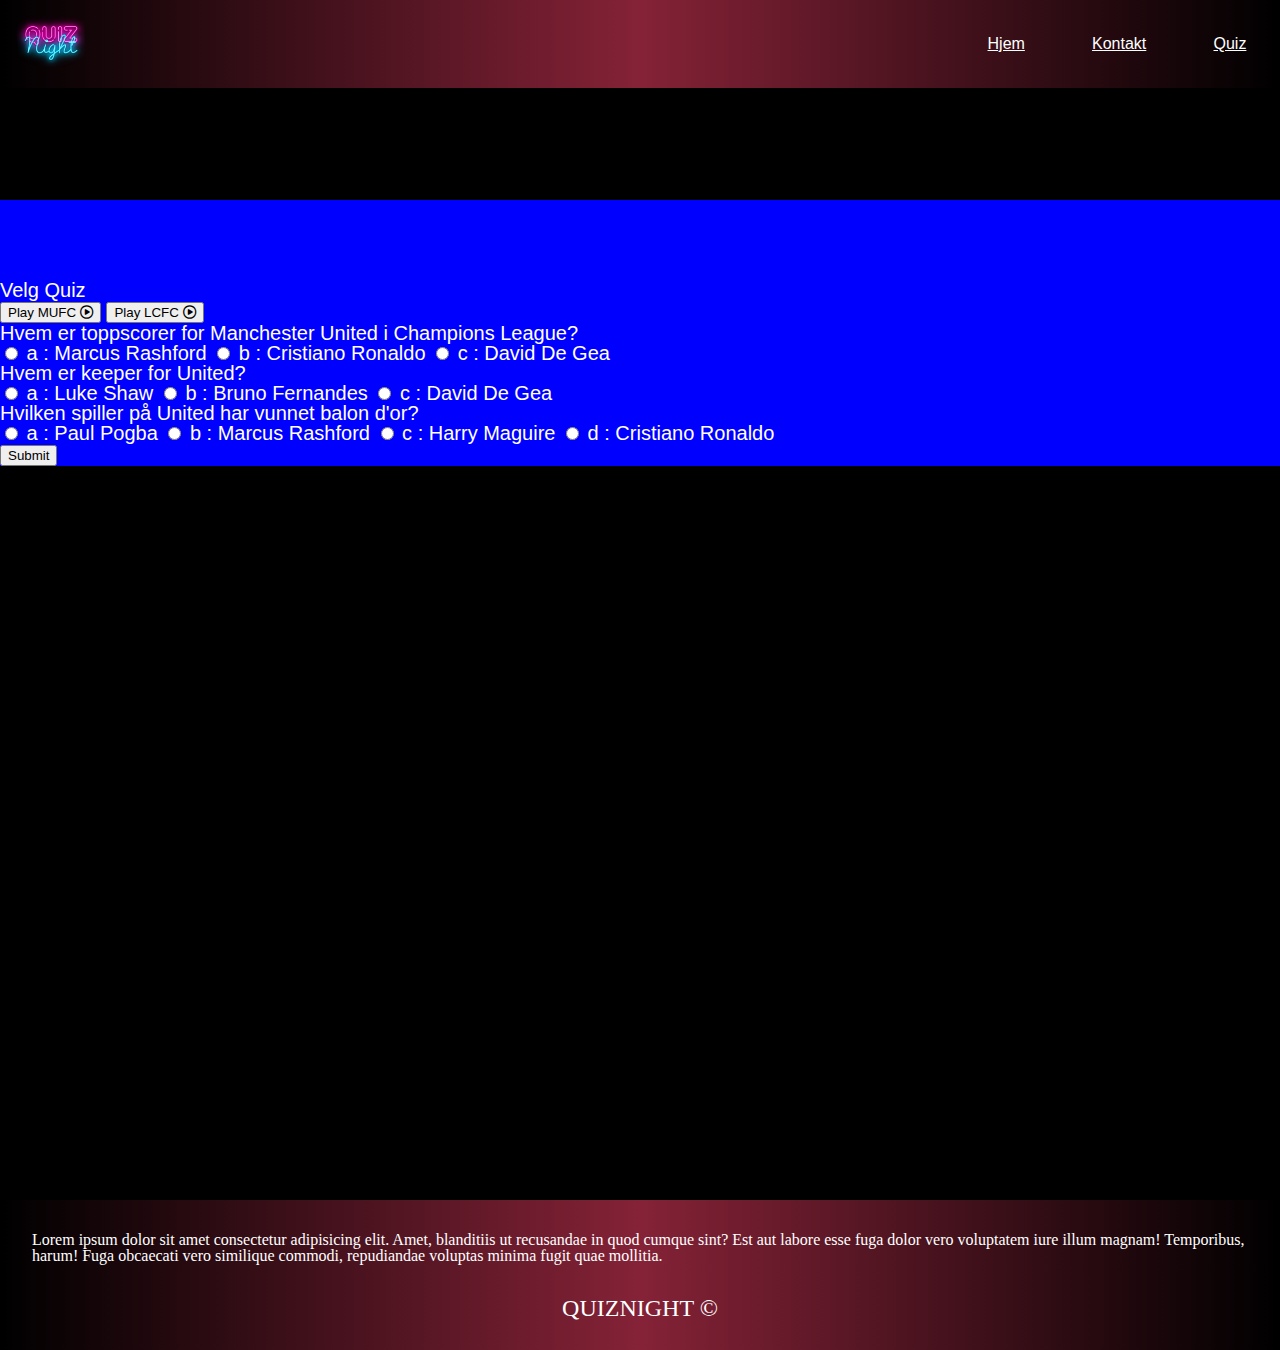
==== html/Page2.html @ 1d9a2d94 "Fiksa ny quiz som trenger styling" ====
<!DOCTYPE html>
<html lang="en">
<head>
    <meta charset="UTF-8">
    <meta http-equiv="X-UA-Compatible" content="IE=edge">
    <meta name="viewport" content="width=device-width, initial-scale=1.0">
    <title>Quiz</title>
    <link rel="stylesheet" href="/css/main.css">
    <link rel="stylesheet" href="https://cdnjs.cloudflare.com/ajax/libs/font-awesome/6.0.0-beta2/css/all.min.css">
    
</head>
<body>
     <!--Header + navbar-->
     <header class="main-page-header">
        <a class="logo" href="/html/index.html">
            <img src="/Img/quizlogo.png" alt="" class="logoimg">
        </a>
        <i class="nav-meny fas fa-bars"></i>
        <nav class="navigation-container">
            <div class="main-navigation">
                <a class="main-navigation__link" href="/html/index.html">Hjem</a>
                <a class="main-navigation__link" href="#la">Kontakt</a>
                <a class="main-navigation__link" href="/html/Page2.html">Quiz</a>
            </div>
        </nav>
    </header>
    <!--Header slutt-->
    
    <main>

        <section class="page-container">
            <div class="quiz-container">
                
                <h1 class="quizHeader">Velg Quiz</h1>
                <button id="unitedBtn">Play MUFC <i class="far fa-play-circle"></i></button>
                <button id="liverpoolBtn">Play LCFC <i class="far fa-play-circle"></i></button> 

                <section class="quiz-container1">
                    <div class="quizUnited"></div>
                    <button class="submitUnited">Submit</button>
                    <div class="resultUnited"></div>
                </section>

                <section class="quiz-container2">
                    <div class="quizLiverpool"></div>
                    <button class="submitLiverpool">Submit</button>
                    <div class="resultLiverpool"></div>
                </section>

            </div>
        </section>



        <!-- 
        <section class="container">
            <article id="quiz" class="quizArticle">
                
            </article>
    
            <article id="unitedArticle">
                <h1 class="selectedQuiz">Quiz on Manchester United</h1>
                <div class="quiz-container">
                    <div id="quiz-united"></div>
                </div>
            
                <button id="previous">Last Question</button>
                <button id="next">Next Question</button>
                <button id="submit">Submit Quiz</button>
                <div id="resultsUnited"></div>
            </article>   
            
             <article id="liverpoolArticle">
                <h1 class="selectedQuiz">Quiz on Liverpool</h1>
                <div class="quiz-container-liverpool">
                    <div id="quiz-liverpool"></div>
                </div>
                
                <button id="previous">Last Question</button>
                <button id="next">Next Question</button>
                <button id="submit">Submit Quiz</button>
                <div id="resultsLiverpool"></div>
            </article>

        </section>
        -->

    </main>

    <footer class="main-footer">
        <p class="footer-text">Lorem ipsum dolor sit amet consectetur adipisicing elit. Amet, blanditiis ut recusandae in quod cumque sint? Est aut labore esse fuga dolor vero voluptatem iure illum magnam! Temporibus, harum! Fuga obcaecati vero similique commodi, repudiandae voluptas minima fugit quae mollitia.</p>
        <h3 class="footer-name">QuizNight ©</h3>
    </footer>




    <script src="../js/quizz.js"></script>
<!-- git suger -->

    <!-- <script src="/js/quiz.js"></script> -->
</body>
</html>
---- css/main.css ----
@charset "UTF-8";
/* http://meyerweb.com/eric/tools/css/reset/ 
   v2.0 | 20110126
   License: none (public domain)
*/
html, body, div, span, applet, object, iframe,
h1, h2, h3, h4, h5, h6, p, blockquote, pre,
a, abbr, acronym, address, big, cite, code,
del, dfn, em, img, ins, kbd, q, s, samp,
small, strike, strong, sub, sup, tt, var,
b, u, i, center,
dl, dt, dd, ol, ul, li,
fieldset, form, label, legend,
table, caption, tbody, tfoot, thead, tr, th, td,
article, aside, canvas, details, embed,
figure, figcaption, footer, header, hgroup,
menu, nav, output, ruby, section, summary,
time, mark, audio, video {
  margin: 0;
  padding: 0;
  border: 0;
  font-size: 100%;
  font: inherit;
  vertical-align: baseline;
}

/* HTML5 display-role reset for older browsers */
article, aside, details, figcaption, figure,
footer, header, hgroup, menu, nav, section {
  display: block;
}

body {
  line-height: 1;
}

nav ol, nav ul {
  list-style: none;
}

blockquote, q {
  quotes: none;
}

blockquote:before, blockquote:after,
q:before, q:after {
  content: "";
  content: none;
}

table {
  border-collapse: collapse;
  border-spacing: 0;
}

.main-page-header {
  background-image: linear-gradient(to left, black, #852237, black);
  display: flex;
  justify-content: space-between;
  align-items: center;
  min-height: 5.5rem;
  z-index: 1;
  position: fixed;
  top: 0;
  width: 100%;
  /*
      Tablet og oppover
  */
}
.main-page-header .logo {
  text-decoration: none;
  color: #ffffff;
  font-family: sans-serif;
  font-size: 1.3rem;
  padding: 1rem;
  position: relative;
}
.main-page-header .logo .logoimg {
  height: 50px;
}
.main-page-header .logo .logoimg:hover {
  transform: scale(1.05);
}
.main-page-header .nav-meny {
  color: #ffffff;
  padding: 1.6rem;
  opacity: 1;
  position: absolute;
  right: 0px;
  font-size: 2rem;
}
.main-page-header .nav-meny:hover {
  color: red;
  transition: 0.2s ease-in-out;
  transform: scale(1.1);
}
.main-page-header .navigation-container {
  display: none;
  margin-right: 0px;
}
.main-page-header .main-navigation {
  display: flex;
  flex-direction: row;
}
.main-page-header .main-navigation .main-navigation__link {
  padding: 2.1rem;
  color: #ffffff;
  font-family: sans-serif;
}
.main-page-header .main-navigation .main-navigation__link:hover {
  color: red;
  -webkit-text-decoration: underline 2px;
          text-decoration: underline 2px;
  transition: 0.2s ease-in-out;
  font-family: sans-serif;
  transform: scale(1.03);
}
@media screen and (min-width: 768px) {
  .main-page-header .nav-meny {
    display: none;
  }
  .main-page-header .navigation-container {
    display: block;
  }
}
@media screen and (max-width: 767px) {
  .main-page-header .logo {
    position: absolute;
  }
  .main-page-header .navigation-container {
    display: none;
    max-height: 5rem;
    text-align: center;
  }
  .main-page-header .navigation-container .main-navigation {
    position: relative;
    display: flex;
    flex-direction: column;
    margin-top: 5.1rem;
    background-image: linear-gradient(to left, #1c1b29, #1c1b29);
    width: 760px;
  }
  .main-page-header .navigation-container .main-navigation .main-navigation__link {
    display: flex;
    flex-direction: row;
    text-align: center;
    padding: 2rem;
    color: white;
    font-size: 1rem;
    font-weight: bold;
    text-decoration: none;
  }
  .main-page-header .navigation-container .main-navigation .main-navigation__link:hover, .main-page-header .navigation-container .main-navigation .main-navigation__link:active, .main-page-header .navigation-container .main-navigation .main-navigation__link:focus {
    background-color: rgba(94, 91, 91, 0.5);
    transition: 0.2s ease-in-out;
    text-decoration: none;
    font-family: sans-serif;
    transform: scale(1.02);
  }
  .main-page-header .nav-meny {
    display: block;
  }
}

article {
  width: 300px;
}
article section {
  height: 450px;
  top: 50%;
  left: 50%;
}
article section img {
  width: 200px;
  top: 50%;
  left: 50%;
}

body {
  background-color: black;
}

.main-content {
  min-width: 300px;
  /* Styling for fotball content*/
  /* styling for content 2 her  */
}
.main-content .main-content__fotball {
  padding-top: 5.3rem;
  padding-bottom: 1rem;
  background-color: black;
  min-height: 55rem;
  /* Styling for spillerne her */
  /* Styling for bytte lag knapper her */
}
.main-content .main-content__fotball .content-header {
  height: 500px;
  width: 100%;
  background-image: url("/Img/manuvsliverpool2.jpg");
  background-repeat: no-repeat;
  background-position: center;
  background-size: cover;
  position: relative;
  text-align: center;
  margin-top: -20;
}
.main-content .main-content__fotball .players-header {
  background-image: linear-gradient(red, black);
}
.main-content .main-content__fotball .players-header .content-header__tekst {
  text-align: center;
  color: white;
  font-size: 2.5rem;
  font-weight: bold;
  padding-top: 40px;
  padding-bottom: 40px;
}
.main-content .main-content__fotball .fotball-players {
  text-align: center;
  padding-top: 1rem;
  padding-bottom: 1rem;
  max-width: 100%;
  /* Styling filter her */
}
.main-content .main-content__fotball .fotball-players .fotball-players__label {
  color: white;
  font-size: 2rem;
  font-weight: 200;
}
.main-content .main-content__fotball .fotball-players #player-filter {
  color: black;
  height: 25px;
}
.main-content .main-content__fotball .fotball-players .searchLabel {
  color: #ffffff;
  font-size: 2rem;
  font-weight: 200;
  margin-top: 5rem;
  margin-left: 1rem;
}
.main-content .main-content__fotball .fotball-players #search-input {
  height: 25px;
}
.main-content .main-content__fotball .players-content {
  display: grid;
  grid-template-columns: repeat(auto-fit, minmax(360px, 4fr));
  margin: 2rem;
  grid-gap: 3rem;
  max-height: -webkit-max-content;
  max-height: -moz-max-content;
  max-height: max-content;
  align-items: center;
  justify-items: center;
  text-align: center;
  font-family: "Courier New", Courier, monospace;
}
.main-content .main-content__fotball .player-article {
  margin: 10px;
  padding: 3rem;
  background-image: linear-gradient(#ff0000, #000000);
  text-transform: uppercase;
  text-shadow: 0.4px 0.4px #fffdfd;
  border-radius: 55px 55px 0px 0px;
  color: white;
  cursor: pointer;
}
.main-content .main-content__fotball .player-article:hover {
  transform: scale(1.015);
}
.main-content .main-content__fotball .player-article img {
  width: 200px;
  height: 200px;
}
.main-content .main-content__fotball .player-article h3 {
  margin-top: 20px;
}
.main-content .main-content__fotball .back-players-content {
  margin: 10px;
  padding: 3rem;
  background-image: linear-gradient(black, red);
  text-transform: uppercase;
  text-shadow: 0.4px 0.4px #fffdfd;
  border-radius: 0px 0px 55px 55px;
  color: white;
  cursor: pointer;
}
.main-content .main-content__fotball .back-players-content .click {
  color: red;
}
.main-content .main-content__fotball .player-article2 {
  margin: 10px;
  padding: 3rem;
  background-image: linear-gradient(#0026ff, #000000);
  text-transform: uppercase;
  text-shadow: 0.4px 0.4px #fffdfd;
  border-radius: 55px 55px 0px 0px;
  color: white;
  cursor: pointer;
}
.main-content .main-content__fotball .player-article2:hover {
  transform: scale(1.015);
}
.main-content .main-content__fotball .player-article2 img {
  width: 200px;
  height: 200px;
}
.main-content .main-content__fotball .player-article2 h3 {
  margin-top: 20px;
}
.main-content .main-content__fotball .back-players-content2 {
  margin: 10px;
  padding: 3rem;
  background-image: linear-gradient(black, #0026ff);
  text-transform: uppercase;
  text-shadow: 0.4px 0.4px #fffdfd;
  border-radius: 0px 0px 55px 55px;
  color: white;
  cursor: pointer;
}
.main-content .main-content__fotball .back-players-content2 .click {
  color: blue;
}
.main-content .main-content__fotball .change-team-container {
  display: flex;
  align-items: center;
  justify-content: space-evenly;
}
.main-content .main-content__fotball .change-team-container #change-team-manu, .main-content .main-content__fotball .change-team-container #change-team-liverpool {
  font-family: "Work Sans", sans-serif;
  font-size: 20px;
  background-color: black;
  color: #fff;
  border-color: wheat;
  padding: 20px;
  cursor: pointer;
  margin-bottom: 20px;
  width: 8rem;
  height: 3rem;
  padding-bottom: 2.5rem;
  border-radius: 12px;
}
.main-content .main-content__fotball .change-team-container #change-team-manu:hover {
  background-image: linear-gradient(to left, red, black);
}
.main-content .main-content__fotball .change-team-container #change-team-liverpool:hover {
  background-image: linear-gradient(to left, black, #00ccff);
}
.main-content .fotball-players2 {
  text-align: center;
  padding-top: 1rem;
  padding-bottom: 1rem;
  /* Styling filter her */
}
.main-content .fotball-players2 .fotball-players__label2 {
  color: white;
  font-size: 2rem;
  font-weight: 200;
}
.main-content .fotball-players2 #player-filter2 {
  color: black;
  height: 25px;
}
.main-content .fotball-players2 .searchLabel2 {
  color: #ffffff;
  font-size: 2rem;
  font-weight: 200;
  margin-top: 5rem;
}
.main-content .fotball-players2 #search-input2 {
  height: 25px;
}

.main-footer {
  height: 150px;
  background-image: linear-gradient(to left, black, #852237, black);
  min-width: 360px;
  position: relative;
  bottom: 0;
}
.main-footer .footer-text {
  padding: 2rem;
  color: white;
  text-align: left;
}
.main-footer .footer-name {
  color: white;
  text-align: center;
  text-transform: uppercase;
  font-size: x-large;
}

/*
    Boksen må bli større så tekst ikke faller utenfor når skjermen blir mindre
*/
@media screen and (max-width: 760px) {
  .main-footer {
    height: 200px;
  }
}
.container {
  background-image: radial-gradient(#02e0fd 0%, #0095a8 30.5%, #0451df 56.1%, #003088 75.6%, #17013b 100.2%);
  margin-top: 0%;
  min-height: 1000px;
  display: grid;
  justify-content: center;
  margin-top: 200px;
  margin-top: 0px;
  color: white;
}
.container .selectedQuiz {
  margin-top: 20px;
}
.container .selectedQuiz:hover {
  transform: scale(1.02);
  transition: 0.5s;
}
.container .quizHeader {
  font-size: xx-large;
  padding: 10px;
  text-align: center;
  font-size: 20px;
  background-image: linear-gradient(to left, black, #852237, black);
  color: #fff;
  margin-top: 20px;
  margin-top: 200px;
}
.container .question {
  font-size: 30px;
  margin-bottom: 10px;
}
.container .answers {
  margin-bottom: 20px;
  display: inline-block;
}
.container .answers label {
  display: block;
  margin-bottom: 4px;
}
.container .answers label:hover {
  transform: scale(1.02);
  transition: 0.5s ease;
  box-shadow: 0 0.01rem 0.5rem #08b1ff;
}
.container #unitedBtn, .container #liverpoolBtn {
  font-family: "Work Sans", sans-serif;
  font-size: 16.6px;
  background-color: black;
  color: #fff;
  border-color: wheat;
  padding: 20px;
  cursor: pointer;
  margin-bottom: 20px;
}
.container #unitedBtn:hover, .container #liverpoolBtn:hover {
  transform: scale(1.02);
  transition: 0.5s ease;
  font-weight: 500;
  box-shadow: 0 0.01rem 0.5rem white;
}
.container #unitedBtn:hover {
  background-image: linear-gradient(to left, #fc0ad3, black);
}
.container #liverpoolBtn:hover {
  background-image: linear-gradient(to left, black, #00ccff);
}
.container #previous, .container #next, .container #submit {
  font-size: 17.2px;
  background-color: black;
  color: #fff;
  border-color: #fff;
  padding: 20px;
  cursor: pointer;
  margin: 20px 0 15px 15px;
}
.container #previous:hover, .container #next:hover, .container #submit:hover {
  transform: scale(1.02);
  transition: 0.5s ease;
}
.container #previous {
  margin-top: 30px;
}
.container #next:hover, .container #submit:hover {
  background-image: linear-gradient(to right, black, black, black, black, black, green);
}
.container #previous:hover {
  background-image: linear-gradient(to right, red, black, black, black, black, black);
}
.container .slide {
  position: absolute;
  width: 100%;
  z-index: 1;
  opacity: 0;
  transition: opacity 0.2s;
  margin: 15px;
}
.container .active-slide {
  opacity: 1;
  z-index: 2;
}
.container .quiz-container {
  position: relative;
  height: 200px;
  margin-top: 40px;
  margin-bottom: 20px;
}
.container #unitedArticle {
  margin-top: 20px;
  display: none;
  border: 2px solid white;
  margin-bottom: 100px;
}
.container #liverpoolArticle {
  display: none;
  border: 2px solid white;
  margin-bottom: 100px;
}
.container #unitedArticle:hover, .container #liverpoolArticle:hover {
  box-shadow: 0 0.2rem 0.5rem white;
  transition: 1s;
}
.container .selectedQuiz {
  color: white;
  text-align: center;
  font-size: 22px;
}
.container label {
  border: 2px solid wheat;
  padding: 2px 20px;
  cursor: pointer;
}
.container input[type=checkbox] {
  cursor: pointer;
}
.container .question {
  margin-right: 20px;
}
.container #resultsUnited {
  color: #13e3ff;
  text-align: center;
  margin-bottom: 15px;
  font-size: x-large;
}
.container #resultsUnited:hover {
  transform: scale(1.02);
}

.page-container {
  margin-top: 200px;
  min-height: 1000px;
}
.page-container .quiz-container {
  padding-top: 5rem;
  margin-top: 200px;
  font-size: 20px;
  font-family: sans-serif;
  color: #333;
  background-color: blue;
  color: white;
}
.page-container .quiz-container .question {
  font-weight: 600;
  padding: 1rem;
}
.page-container .quiz-container .answers {
  margin-bottom: 20px;
  padding: 1rem;
}
.page-container .quiz-container .answers label {
  display: block;
}
.page-container .quiz-container .submit {
  font-family: sans-serif;
  font-size: 20px;
  background-color: #279;
  color: #fff;
  border: 0px;
  border-radius: 3px;
  padding: 20px;
  cursor: pointer;
  margin-bottom: 20px;
}
.page-container .quiz-container .submit:hover {
  background-color: #38a;
}

body {
  min-width: 420px;
}/*# sourceMappingURL=main.css.map */
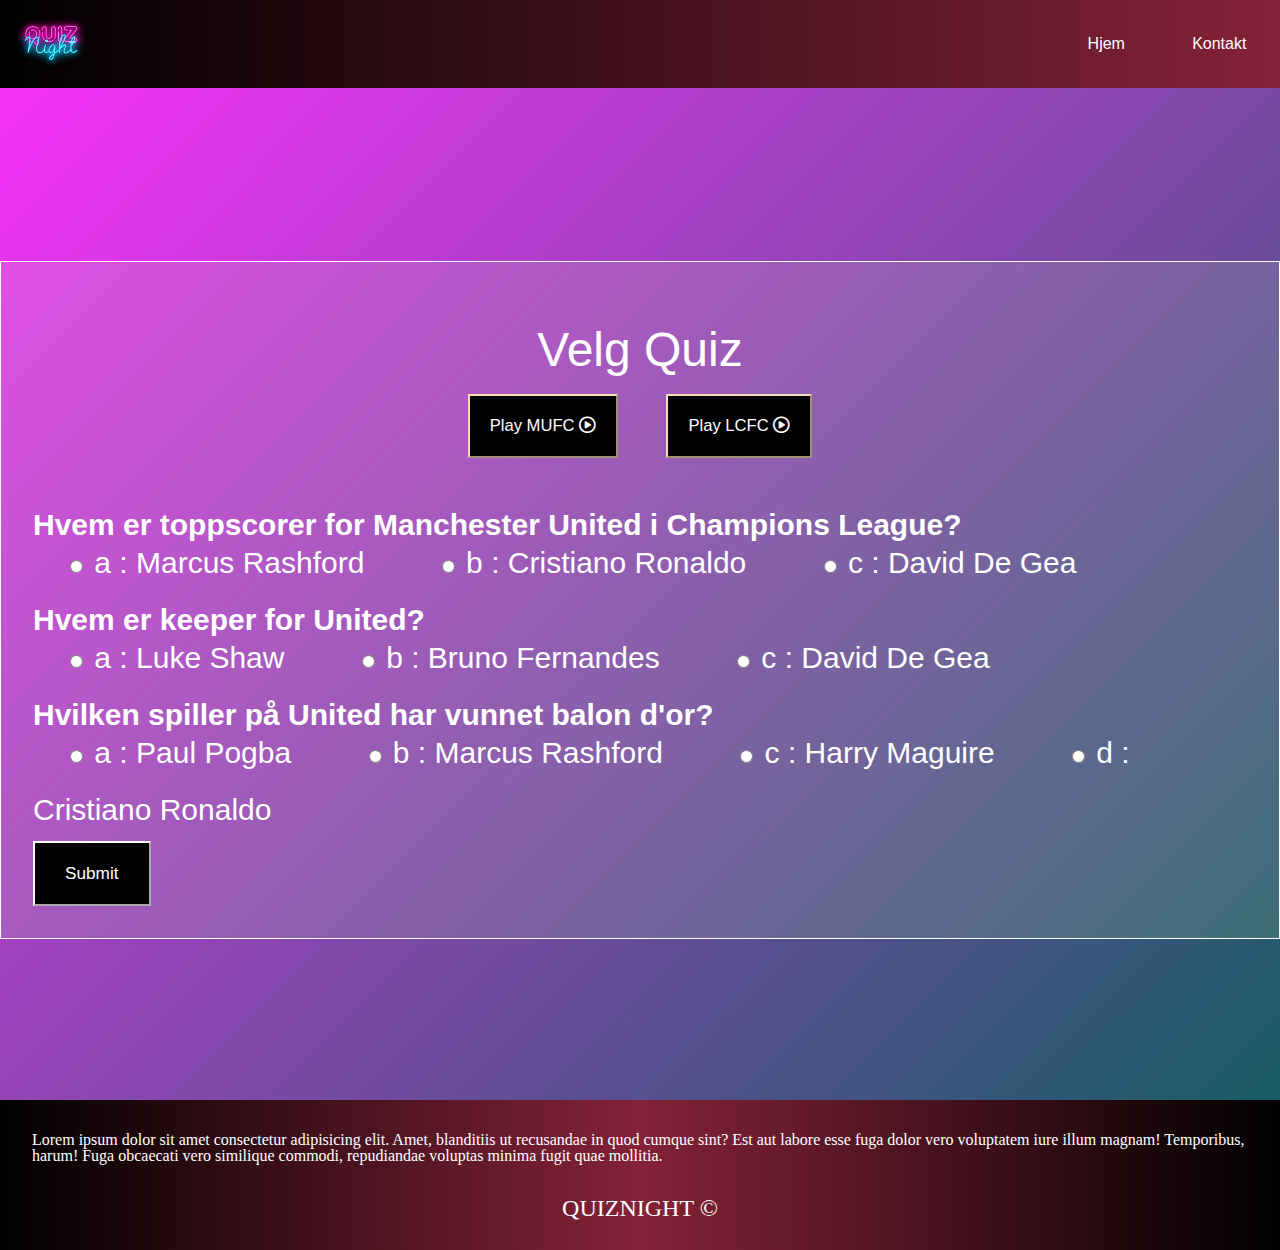
==== commit df0da856: "Quiz styling, navbar animation på hover" ====
--- a/html/Page2.html
+++ b/html/Page2.html
@@ -20,7 +20,6 @@
             <div class="main-navigation">
                 <a class="main-navigation__link" href="/html/index.html">Hjem</a>
                 <a class="main-navigation__link" href="#la">Kontakt</a>
-                <a class="main-navigation__link" href="/html/Page2.html">Quiz</a>
             </div>
         </nav>
     </header>
@@ -94,8 +93,10 @@
 
 
 
-
+    <!--Quiz script-->
     <script src="../js/quizz.js"></script>
+    <!--navbar script-->
+    <script src="/js/nav-menu.js"></script>
 <!-- git suger -->
 
     <!-- <script src="/js/quiz.js"></script> -->
--- a/css/main.css
+++ b/css/main.css
@@ -55,6 +55,7 @@
 
 .main-page-header {
   background-image: linear-gradient(to left, black, #852237, black);
+  background-size: 200% 200%;
   display: flex;
   justify-content: space-between;
   align-items: center;
@@ -67,6 +68,10 @@
       Tablet og oppover
   */
 }
+.main-page-header:hover {
+  -webkit-animation: gradient 5s ease infinite;
+          animation: gradient 5s ease infinite;
+}
 .main-page-header .logo {
   text-decoration: none;
   color: #ffffff;
@@ -79,7 +84,7 @@
   height: 50px;
 }
 .main-page-header .logo .logoimg:hover {
-  transform: scale(1.05);
+  transform: scale(1.1);
 }
 .main-page-header .nav-meny {
   color: #ffffff;
@@ -106,14 +111,15 @@
   padding: 2.1rem;
   color: #ffffff;
   font-family: sans-serif;
+  text-decoration: none;
 }
 .main-page-header .main-navigation .main-navigation__link:hover {
-  color: red;
-  -webkit-text-decoration: underline 2px;
-          text-decoration: underline 2px;
+  color: #ff00f2;
+  -webkit-text-decoration: underline 3px;
+          text-decoration: underline 3px;
   transition: 0.2s ease-in-out;
   font-family: sans-serif;
-  transform: scale(1.03);
+  transform: scale(1.1);
 }
 @media screen and (min-width: 768px) {
   .main-page-header .nav-meny {
@@ -162,20 +168,29 @@
   }
 }
 
-article {
-  width: 300px;
-}
-article section {
-  height: 450px;
-  top: 50%;
-  left: 50%;
-}
-article section img {
-  width: 200px;
-  top: 50%;
-  left: 50%;
-}
-
+@-webkit-keyframes gradient {
+  0% {
+    background-position: 200% 200%;
+  }
+  50% {
+    background-position: 100% 100%;
+  }
+  100% {
+    background-position: 200% 200%;
+  }
+}
+
+@keyframes gradient {
+  0% {
+    background-position: 200% 200%;
+  }
+  50% {
+    background-position: 100% 100%;
+  }
+  100% {
+    background-position: 200% 200%;
+  }
+}
 body {
   background-color: black;
 }
@@ -397,192 +412,123 @@
     height: 200px;
   }
 }
-.container {
-  background-image: radial-gradient(#02e0fd 0%, #0095a8 30.5%, #0451df 56.1%, #003088 75.6%, #17013b 100.2%);
-  margin-top: 0%;
+body {
+  background-image: linear-gradient(-45deg, #ff00bf, #095f5b, #ff2fff);
+  background-size: 200% 200%;
+  -webkit-animation: gradient 10s ease infinite;
+          animation: gradient 10s ease infinite;
+}
+
+.page-container {
   min-height: 1000px;
+  padding-top: 100px;
   display: grid;
   justify-content: center;
-  margin-top: 200px;
-  margin-top: 0px;
-  color: white;
-}
-.container .selectedQuiz {
-  margin-top: 20px;
-}
-.container .selectedQuiz:hover {
-  transform: scale(1.02);
-  transition: 0.5s;
-}
-.container .quizHeader {
-  font-size: xx-large;
-  padding: 10px;
-  text-align: center;
-  font-size: 20px;
-  background-image: linear-gradient(to left, black, #852237, black);
-  color: #fff;
-  margin-top: 20px;
-  margin-top: 200px;
-}
-.container .question {
+  align-items: center;
+}
+
+.quiz-container {
+  padding-top: 4rem;
   font-size: 30px;
-  margin-bottom: 10px;
-}
-.container .answers {
-  margin-bottom: 20px;
-  display: inline-block;
-}
-.container .answers label {
-  display: block;
-  margin-bottom: 4px;
-}
-.container .answers label:hover {
-  transform: scale(1.02);
-  transition: 0.5s ease;
-  box-shadow: 0 0.01rem 0.5rem #08b1ff;
-}
-.container #unitedBtn, .container #liverpoolBtn {
+  font-family: sans-serif;
+  color: #333;
+  background-color: rgba(197, 247, 177, 0.137);
+  color: white;
+  text-align: center;
+  border: 1px solid white;
+}
+.quiz-container:hover {
+  box-shadow: 0 1px 15px white;
+}
+.quiz-container .quizHeader {
+  color: white;
+  font-size: 3rem;
+}
+.quiz-container #unitedBtn, .quiz-container #liverpoolBtn {
   font-family: "Work Sans", sans-serif;
   font-size: 16.6px;
-  background-color: black;
+  background: black;
   color: #fff;
   border-color: wheat;
   padding: 20px;
   cursor: pointer;
-  margin-bottom: 20px;
-}
-.container #unitedBtn:hover, .container #liverpoolBtn:hover {
+  margin: 20px;
+  -webkit-animation: bounce 2s linear;
+          animation: bounce 2s linear;
+}
+.quiz-container #unitedBtn:hover, .quiz-container #liverpoolBtn:hover {
   transform: scale(1.02);
   transition: 0.5s ease;
   font-weight: 500;
   box-shadow: 0 0.01rem 0.5rem white;
 }
-.container #unitedBtn:hover {
+.quiz-container #unitedBtn:hover {
   background-image: linear-gradient(to left, #fc0ad3, black);
 }
-.container #liverpoolBtn:hover {
+.quiz-container #liverpoolBtn:hover {
   background-image: linear-gradient(to left, black, #00ccff);
 }
-.container #previous, .container #next, .container #submit {
+.quiz-container .questionUnited, .quiz-container .questionLiverpool {
+  margin-bottom: 0.5rem;
+  font-weight: 700;
+}
+.quiz-container .answers {
+  margin-bottom: 20px;
+  padding: 1rem;
+  margin: 1rem;
+}
+.quiz-container .answers label {
+  display: block;
+}
+
+.quiz-container1, .quiz-container2 {
+  text-align: start;
+  margin: 2rem;
+}
+
+label {
+  margin: 2rem 2rem;
+}
+
+input {
+  cursor: pointer;
+  margin-bottom: 2rem;
+}
+
+button.submitUnited, button.submitLiverpool {
   font-size: 17.2px;
   background-color: black;
   color: #fff;
   border-color: #fff;
-  padding: 20px;
-  cursor: pointer;
-  margin: 20px 0 15px 15px;
-}
-.container #previous:hover, .container #next:hover, .container #submit:hover {
+  padding: 20px 30px;
+  cursor: pointer;
+  margin-top: 1rem;
+}
+button.submitUnited:hover, button.submitLiverpool:hover {
   transform: scale(1.02);
   transition: 0.5s ease;
-}
-.container #previous {
-  margin-top: 30px;
-}
-.container #next:hover, .container #submit:hover {
   background-image: linear-gradient(to right, black, black, black, black, black, green);
 }
-.container #previous:hover {
-  background-image: linear-gradient(to right, red, black, black, black, black, black);
-}
-.container .slide {
-  position: absolute;
-  width: 100%;
-  z-index: 1;
-  opacity: 0;
-  transition: opacity 0.2s;
-  margin: 15px;
-}
-.container .active-slide {
-  opacity: 1;
-  z-index: 2;
-}
-.container .quiz-container {
-  position: relative;
-  height: 200px;
-  margin-top: 40px;
-  margin-bottom: 20px;
-}
-.container #unitedArticle {
-  margin-top: 20px;
-  display: none;
-  border: 2px solid white;
-  margin-bottom: 100px;
-}
-.container #liverpoolArticle {
-  display: none;
-  border: 2px solid white;
-  margin-bottom: 100px;
-}
-.container #unitedArticle:hover, .container #liverpoolArticle:hover {
-  box-shadow: 0 0.2rem 0.5rem white;
-  transition: 1s;
-}
-.container .selectedQuiz {
-  color: white;
-  text-align: center;
-  font-size: 22px;
-}
-.container label {
-  border: 2px solid wheat;
-  padding: 2px 20px;
-  cursor: pointer;
-}
-.container input[type=checkbox] {
-  cursor: pointer;
-}
-.container .question {
-  margin-right: 20px;
-}
-.container #resultsUnited {
-  color: #13e3ff;
-  text-align: center;
-  margin-bottom: 15px;
-  font-size: x-large;
-}
-.container #resultsUnited:hover {
-  transform: scale(1.02);
-}
-
-.page-container {
-  margin-top: 200px;
-  min-height: 1000px;
-}
-.page-container .quiz-container {
-  padding-top: 5rem;
-  margin-top: 200px;
-  font-size: 20px;
-  font-family: sans-serif;
-  color: #333;
-  background-color: blue;
-  color: white;
-}
-.page-container .quiz-container .question {
-  font-weight: 600;
-  padding: 1rem;
-}
-.page-container .quiz-container .answers {
-  margin-bottom: 20px;
-  padding: 1rem;
-}
-.page-container .quiz-container .answers label {
-  display: block;
-}
-.page-container .quiz-container .submit {
-  font-family: sans-serif;
-  font-size: 20px;
-  background-color: #279;
-  color: #fff;
-  border: 0px;
-  border-radius: 3px;
-  padding: 20px;
-  cursor: pointer;
-  margin-bottom: 20px;
-}
-.page-container .quiz-container .submit:hover {
-  background-color: #38a;
-}
-
+
+button.submitLiverpool {
+  margin-top: 2rem;
+}
+
+.resultUnited, .resultLiverpool {
+  text-align: center;
+}
+
+@keyframes gradient {
+  0% {
+    background-position: 0% 50%;
+  }
+  50% {
+    background-position: 100% 50%;
+  }
+  100% {
+    background-position: 0% 50%;
+  }
+}
 body {
   min-width: 420px;
 }/*# sourceMappingURL=main.css.map */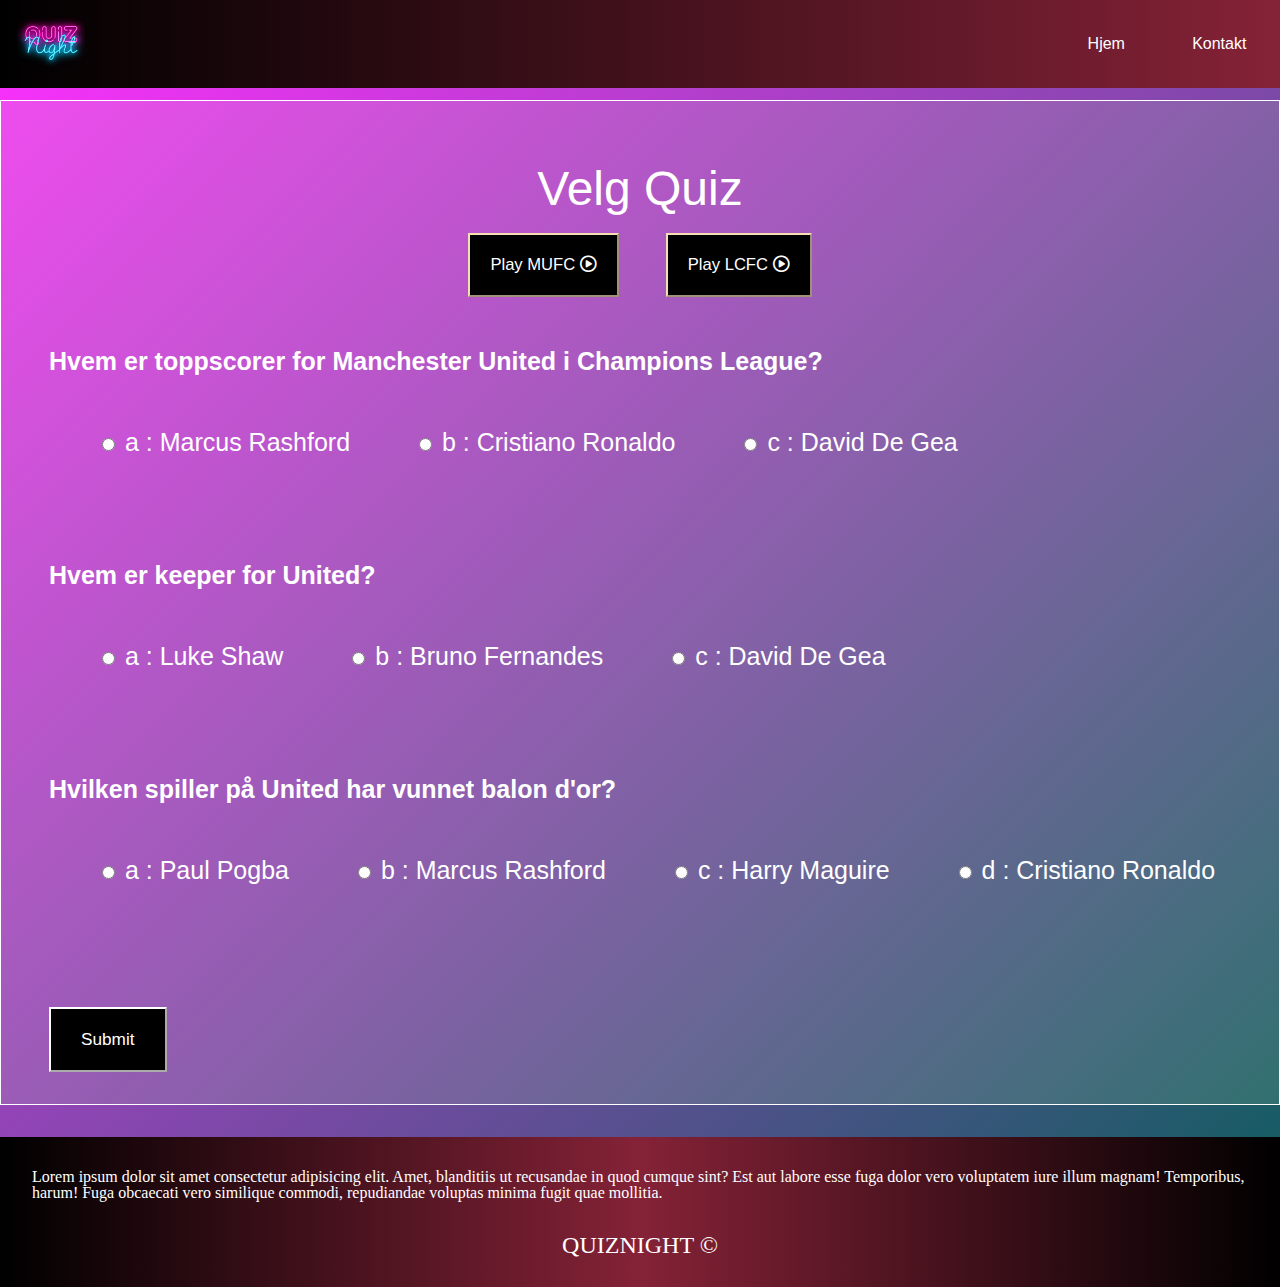
==== commit bded2e13: "Fikset litt småting og en del media queries" ====
--- a/html/Page2.html
+++ b/html/Page2.html
@@ -49,41 +49,6 @@
             </div>
         </section>
 
-
-
-        <!-- 
-        <section class="container">
-            <article id="quiz" class="quizArticle">
-                
-            </article>
-    
-            <article id="unitedArticle">
-                <h1 class="selectedQuiz">Quiz on Manchester United</h1>
-                <div class="quiz-container">
-                    <div id="quiz-united"></div>
-                </div>
-            
-                <button id="previous">Last Question</button>
-                <button id="next">Next Question</button>
-                <button id="submit">Submit Quiz</button>
-                <div id="resultsUnited"></div>
-            </article>   
-            
-             <article id="liverpoolArticle">
-                <h1 class="selectedQuiz">Quiz on Liverpool</h1>
-                <div class="quiz-container-liverpool">
-                    <div id="quiz-liverpool"></div>
-                </div>
-                
-                <button id="previous">Last Question</button>
-                <button id="next">Next Question</button>
-                <button id="submit">Submit Quiz</button>
-                <div id="resultsLiverpool"></div>
-            </article>
-
-        </section>
-        -->
-
     </main>
 
     <footer class="main-footer">
@@ -94,11 +59,9 @@
 
 
     <!--Quiz script-->
-    <script src="../js/quizz.js"></script>
+    <script src="../js/quiz.js"></script>
     <!--navbar script-->
     <script src="/js/nav-menu.js"></script>
-<!-- git suger -->
 
-    <!-- <script src="/js/quiz.js"></script> -->
 </body>
 </html>--- a/css/main.css
+++ b/css/main.css
@@ -270,6 +270,7 @@
   font-family: "Courier New", Courier, monospace;
 }
 .main-content .main-content__fotball .player-article {
+  max-width: 440px;
   margin: 10px;
   padding: 3rem;
   background-image: linear-gradient(#ff0000, #000000);
@@ -290,6 +291,7 @@
   margin-top: 20px;
 }
 .main-content .main-content__fotball .back-players-content {
+  max-width: 440px;
   margin: 10px;
   padding: 3rem;
   background-image: linear-gradient(black, red);
@@ -303,6 +305,7 @@
   color: red;
 }
 .main-content .main-content__fotball .player-article2 {
+  max-width: 440px;
   margin: 10px;
   padding: 3rem;
   background-image: linear-gradient(#0026ff, #000000);
@@ -323,6 +326,7 @@
   margin-top: 20px;
 }
 .main-content .main-content__fotball .back-players-content2 {
+  max-width: 440px;
   margin: 10px;
   padding: 3rem;
   background-image: linear-gradient(black, #0026ff);
@@ -417,11 +421,14 @@
   background-size: 200% 200%;
   -webkit-animation: gradient 10s ease infinite;
           animation: gradient 10s ease infinite;
+  min-width: 360px;
 }
 
 .page-container {
   min-height: 1000px;
+  width: 100%;
   padding-top: 100px;
+  min-width: 450;
   display: grid;
   justify-content: center;
   align-items: center;
@@ -429,7 +436,11 @@
 
 .quiz-container {
   padding-top: 4rem;
-  font-size: 30px;
+  padding-left: 1rem;
+  padding-right: 1rem;
+  margin-bottom: 2rem;
+  min-width: 360px;
+  font-size: 25px;
   font-family: sans-serif;
   color: #333;
   background-color: rgba(197, 247, 177, 0.137);
@@ -472,10 +483,12 @@
   margin-bottom: 0.5rem;
   font-weight: 700;
 }
-.quiz-container .answers {
-  margin-bottom: 20px;
+.quiz-container .answersUnited, .quiz-container .answersLiverpool {
   padding: 1rem;
-  margin: 1rem;
+  margin-bottom: 2rem;
+  width: 100%;
+  display: flex;
+  flex-direction: row;
 }
 .quiz-container .answers label {
   display: block;
@@ -529,6 +542,42 @@
     background-position: 0% 50%;
   }
 }
+@media screen and (max-width: 420px) {
+  .quiz-container {
+    padding: 0;
+    margin: 0;
+  }
+  .quiz-container .questionUnited, .quiz-container .questionLiverpool {
+    display: flex;
+    flex-direction: column;
+    max-width: 100%;
+  }
+  .quiz-container .answersUnited, .quiz-container .answersLiverpool {
+    display: flex;
+    flex-direction: column;
+    max-width: 100%;
+    margin-bottom: 1rem;
+  }
+}
+@media screen and (max-width: 1025px) {
+  .quiz-container {
+    margin-bottom: 3rem;
+  }
+  .quiz-container .quizHeader {
+    margin-top: 1rem;
+  }
+  .quiz-container .questionUnited, .quiz-container .questionLiverpool {
+    display: flex;
+    flex-direction: column;
+    max-width: 100%;
+  }
+  .quiz-container .answersUnited, .quiz-container .answersLiverpool {
+    display: flex;
+    flex-direction: column;
+    max-width: 100%;
+    margin-bottom: 1rem;
+  }
+}
 body {
   min-width: 420px;
 }/*# sourceMappingURL=main.css.map */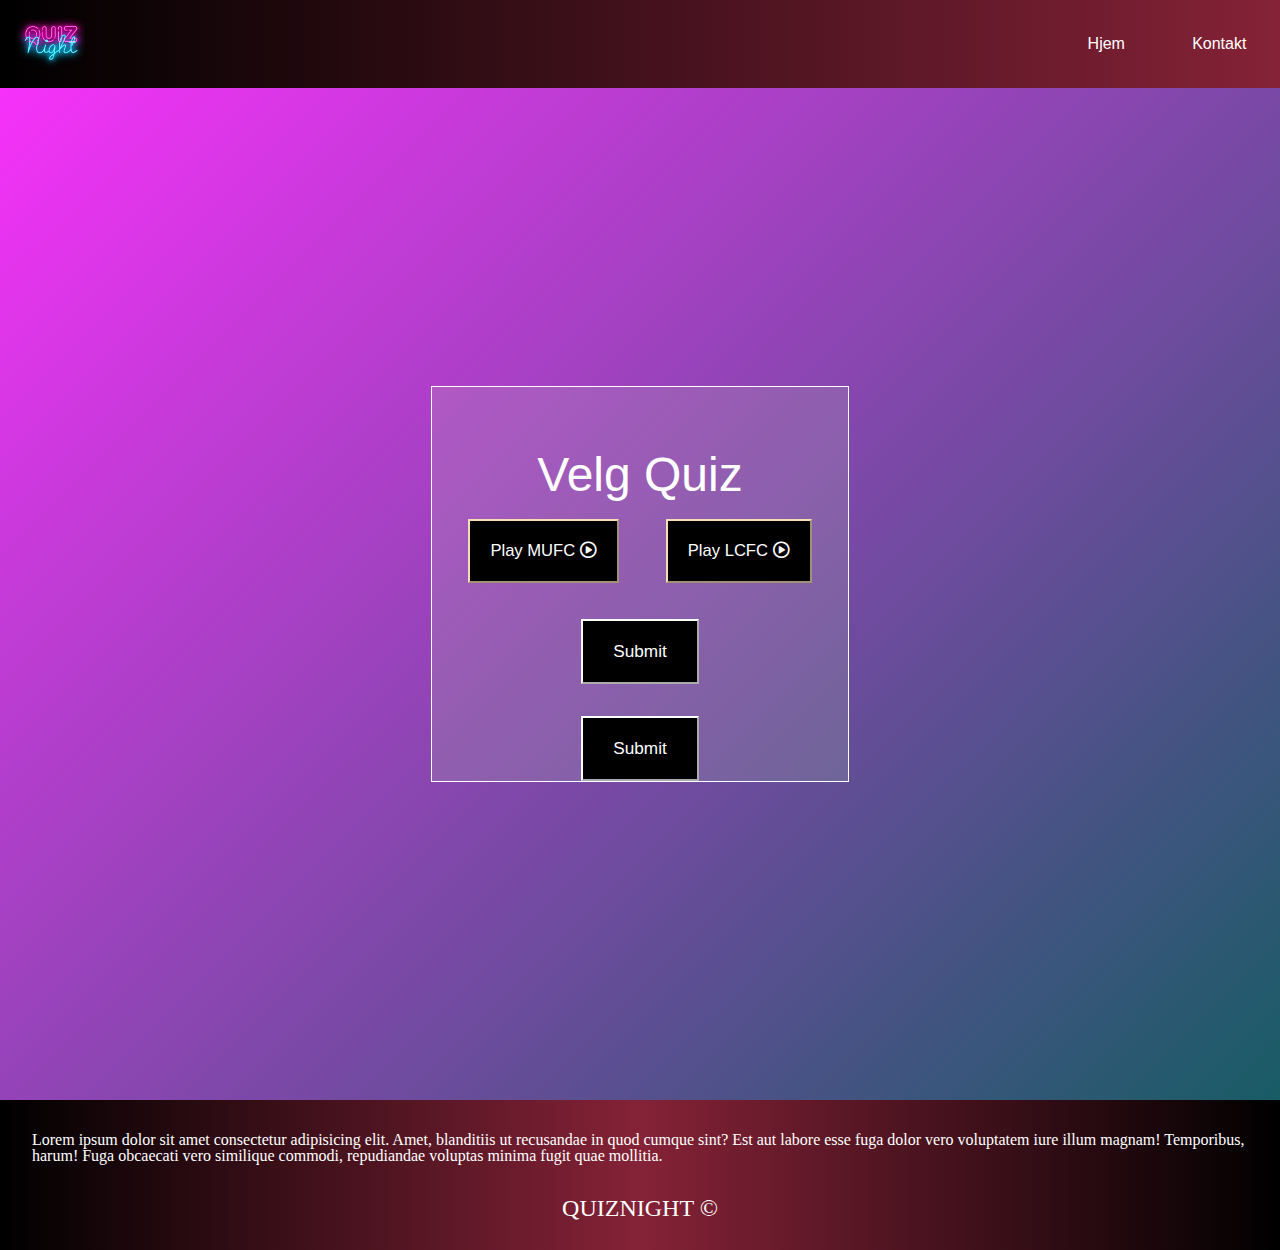
==== commit c17ba749: "fiksa navn på quizen" ====
--- a/html/Page2.html
+++ b/html/Page2.html
@@ -34,13 +34,13 @@
                 <button id="unitedBtn">Play MUFC <i class="far fa-play-circle"></i></button>
                 <button id="liverpoolBtn">Play LCFC <i class="far fa-play-circle"></i></button> 
 
-                <section class="quiz-container1">
+                <section class="quiz-container__united">
                     <div class="quizUnited"></div>
                     <button class="submitUnited">Submit</button>
                     <div class="resultUnited"></div>
                 </section>
 
-                <section class="quiz-container2">
+                <section class="quiz-container__liverpool">
                     <div class="quizLiverpool"></div>
                     <button class="submitLiverpool">Submit</button>
                     <div class="resultLiverpool"></div>
--- a/css/main.css
+++ b/css/main.css
@@ -230,30 +230,30 @@
   padding-top: 40px;
   padding-bottom: 40px;
 }
-.main-content .main-content__fotball .fotball-players {
+.main-content .main-content__fotball .fotball-players__united {
   text-align: center;
   padding-top: 1rem;
   padding-bottom: 1rem;
   max-width: 100%;
   /* Styling filter her */
 }
-.main-content .main-content__fotball .fotball-players .fotball-players__label {
+.main-content .main-content__fotball .fotball-players__united .fotball-players__label-united {
   color: white;
   font-size: 2rem;
   font-weight: 200;
 }
-.main-content .main-content__fotball .fotball-players #player-filter {
+.main-content .main-content__fotball .fotball-players__united #player-filter__united {
   color: black;
   height: 25px;
 }
-.main-content .main-content__fotball .fotball-players .searchLabel {
+.main-content .main-content__fotball .fotball-players__united .searchLabel__united {
   color: #ffffff;
   font-size: 2rem;
   font-weight: 200;
   margin-top: 5rem;
   margin-left: 1rem;
 }
-.main-content .main-content__fotball .fotball-players #search-input {
+.main-content .main-content__fotball .fotball-players__united #search-input__united {
   height: 25px;
 }
 .main-content .main-content__fotball .players-content {
@@ -269,7 +269,7 @@
   text-align: center;
   font-family: "Courier New", Courier, monospace;
 }
-.main-content .main-content__fotball .player-article {
+.main-content .main-content__fotball .player-article__united {
   max-width: 440px;
   margin: 10px;
   padding: 3rem;
@@ -280,17 +280,17 @@
   color: white;
   cursor: pointer;
 }
-.main-content .main-content__fotball .player-article:hover {
+.main-content .main-content__fotball .player-article__united:hover {
   transform: scale(1.015);
 }
-.main-content .main-content__fotball .player-article img {
+.main-content .main-content__fotball .player-article__united img {
   width: 200px;
   height: 200px;
 }
-.main-content .main-content__fotball .player-article h3 {
+.main-content .main-content__fotball .player-article__united h3 {
   margin-top: 20px;
 }
-.main-content .main-content__fotball .back-players-content {
+.main-content .main-content__fotball .back-players-content__united {
   max-width: 440px;
   margin: 10px;
   padding: 3rem;
@@ -301,10 +301,10 @@
   color: white;
   cursor: pointer;
 }
-.main-content .main-content__fotball .back-players-content .click {
+.main-content .main-content__fotball .back-players-content__united .click {
   color: red;
 }
-.main-content .main-content__fotball .player-article2 {
+.main-content .main-content__fotball .player-article__liverpool {
   max-width: 440px;
   margin: 10px;
   padding: 3rem;
@@ -315,17 +315,17 @@
   color: white;
   cursor: pointer;
 }
-.main-content .main-content__fotball .player-article2:hover {
+.main-content .main-content__fotball .player-article__liverpool:hover {
   transform: scale(1.015);
 }
-.main-content .main-content__fotball .player-article2 img {
+.main-content .main-content__fotball .player-article__liverpool img {
   width: 200px;
   height: 200px;
 }
-.main-content .main-content__fotball .player-article2 h3 {
+.main-content .main-content__fotball .player-article__liverpool h3 {
   margin-top: 20px;
 }
-.main-content .main-content__fotball .back-players-content2 {
+.main-content .main-content__fotball .back-players-content__liverpool {
   max-width: 440px;
   margin: 10px;
   padding: 3rem;
@@ -336,7 +336,7 @@
   color: white;
   cursor: pointer;
 }
-.main-content .main-content__fotball .back-players-content2 .click {
+.main-content .main-content__fotball .back-players-content__liverpool .click {
   color: blue;
 }
 .main-content .main-content__fotball .change-team-container {
@@ -364,28 +364,28 @@
 .main-content .main-content__fotball .change-team-container #change-team-liverpool:hover {
   background-image: linear-gradient(to left, black, #00ccff);
 }
-.main-content .fotball-players2 {
+.main-content .fotball-players__liverpool {
   text-align: center;
   padding-top: 1rem;
   padding-bottom: 1rem;
   /* Styling filter her */
 }
-.main-content .fotball-players2 .fotball-players__label2 {
+.main-content .fotball-players__liverpool .fotball-players__label-liverpool {
   color: white;
   font-size: 2rem;
   font-weight: 200;
 }
-.main-content .fotball-players2 #player-filter2 {
+.main-content .fotball-players__liverpool #player-filter__liverpool {
   color: black;
   height: 25px;
 }
-.main-content .fotball-players2 .searchLabel2 {
+.main-content .fotball-players__liverpool .searchLabel-liverpool {
   color: #ffffff;
   font-size: 2rem;
   font-weight: 200;
   margin-top: 5rem;
 }
-.main-content .fotball-players2 #search-input2 {
+.main-content .fotball-players__liverpool #search-input__liverpool {
   height: 25px;
 }
 
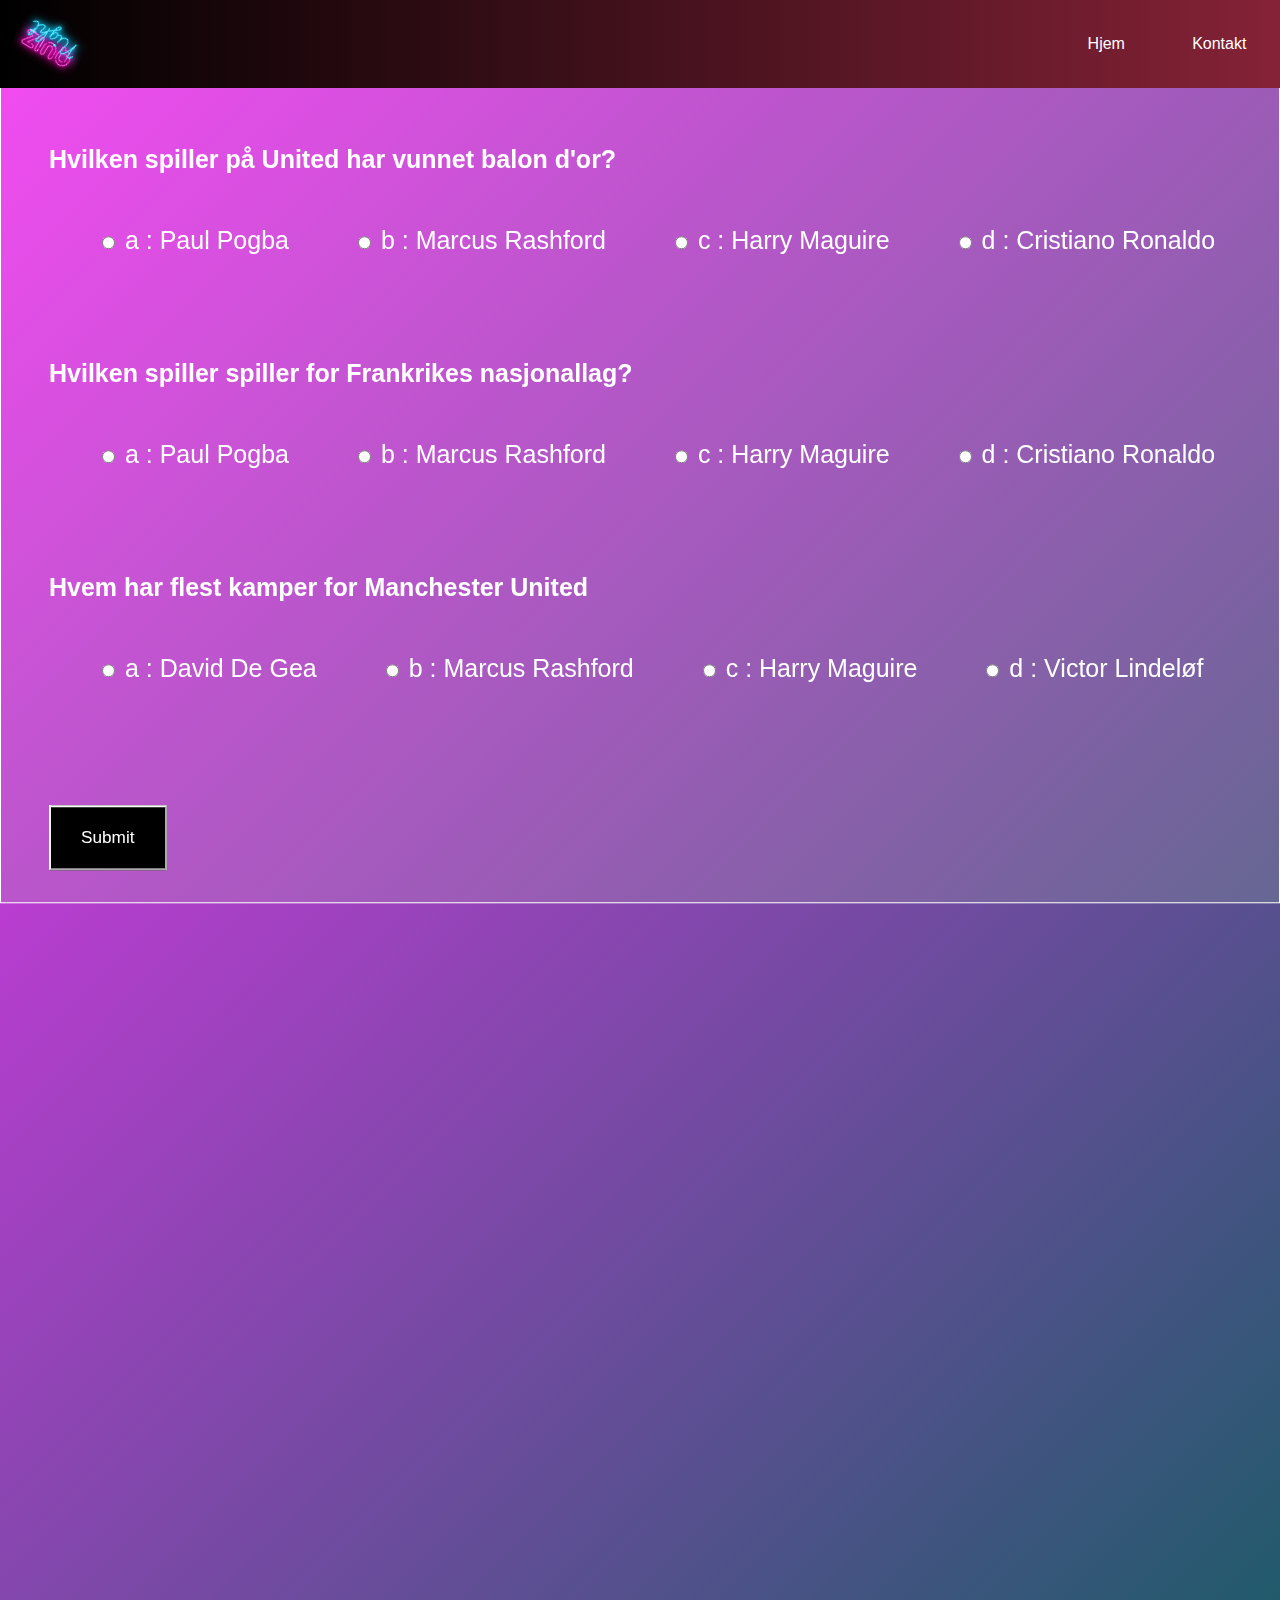
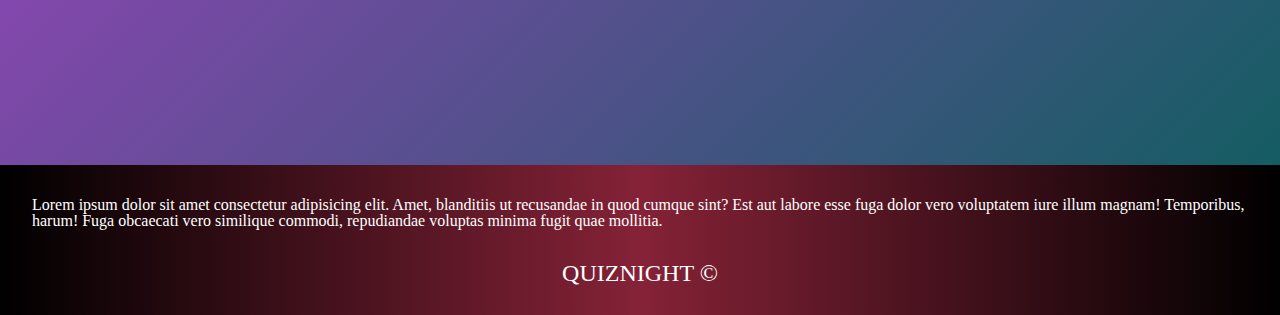
==== commit 0d8c5dc0: "gsap fikset farger" ====
--- a/html/Page2.html
+++ b/html/Page2.html
@@ -34,13 +34,13 @@
                 <button id="unitedBtn">Play MUFC <i class="far fa-play-circle"></i></button>
                 <button id="liverpoolBtn">Play LCFC <i class="far fa-play-circle"></i></button> 
 
-                <section class="quiz-container__united">
+                <section class="quiz-container1">
                     <div class="quizUnited"></div>
                     <button class="submitUnited">Submit</button>
                     <div class="resultUnited"></div>
                 </section>
 
-                <section class="quiz-container__liverpool">
+                <section class="quiz-container2">
                     <div class="quizLiverpool"></div>
                     <button class="submitLiverpool">Submit</button>
                     <div class="resultLiverpool"></div>
@@ -58,6 +58,10 @@
 
 
 
+    <!-- GSAP cdn -->
+    <script src="https://cdnjs.cloudflare.com/ajax/libs/gsap/3.8.0/gsap.min.js" defer></script>
+    <!-- GSAP quiz script -->
+    <script src="/js/gsap-quiz.js" defer></script>
     <!--Quiz script-->
     <script src="../js/quiz.js"></script>
     <!--navbar script-->
--- a/css/main.css
+++ b/css/main.css
@@ -218,6 +218,7 @@
   position: relative;
   text-align: center;
   margin-top: -20;
+  opacity: 0;
 }
 .main-content .main-content__fotball .players-header {
   background-image: linear-gradient(red, black);
@@ -230,30 +231,30 @@
   padding-top: 40px;
   padding-bottom: 40px;
 }
-.main-content .main-content__fotball .fotball-players__united {
+.main-content .main-content__fotball .fotball-players {
   text-align: center;
   padding-top: 1rem;
   padding-bottom: 1rem;
   max-width: 100%;
   /* Styling filter her */
 }
-.main-content .main-content__fotball .fotball-players__united .fotball-players__label-united {
+.main-content .main-content__fotball .fotball-players .fotball-players__label {
   color: white;
   font-size: 2rem;
   font-weight: 200;
 }
-.main-content .main-content__fotball .fotball-players__united #player-filter__united {
+.main-content .main-content__fotball .fotball-players #player-filter {
   color: black;
   height: 25px;
 }
-.main-content .main-content__fotball .fotball-players__united .searchLabel__united {
+.main-content .main-content__fotball .fotball-players .searchLabel {
   color: #ffffff;
   font-size: 2rem;
   font-weight: 200;
   margin-top: 5rem;
   margin-left: 1rem;
 }
-.main-content .main-content__fotball .fotball-players__united #search-input__united {
+.main-content .main-content__fotball .fotball-players #search-input {
   height: 25px;
 }
 .main-content .main-content__fotball .players-content {
@@ -269,7 +270,7 @@
   text-align: center;
   font-family: "Courier New", Courier, monospace;
 }
-.main-content .main-content__fotball .player-article__united {
+.main-content .main-content__fotball .player-article {
   max-width: 440px;
   margin: 10px;
   padding: 3rem;
@@ -280,17 +281,17 @@
   color: white;
   cursor: pointer;
 }
-.main-content .main-content__fotball .player-article__united:hover {
+.main-content .main-content__fotball .player-article:hover {
   transform: scale(1.015);
 }
-.main-content .main-content__fotball .player-article__united img {
+.main-content .main-content__fotball .player-article img {
   width: 200px;
   height: 200px;
 }
-.main-content .main-content__fotball .player-article__united h3 {
+.main-content .main-content__fotball .player-article h3 {
   margin-top: 20px;
 }
-.main-content .main-content__fotball .back-players-content__united {
+.main-content .main-content__fotball .back-players-content {
   max-width: 440px;
   margin: 10px;
   padding: 3rem;
@@ -301,10 +302,10 @@
   color: white;
   cursor: pointer;
 }
-.main-content .main-content__fotball .back-players-content__united .click {
+.main-content .main-content__fotball .back-players-content .click {
   color: red;
 }
-.main-content .main-content__fotball .player-article__liverpool {
+.main-content .main-content__fotball .player-article2 {
   max-width: 440px;
   margin: 10px;
   padding: 3rem;
@@ -315,17 +316,17 @@
   color: white;
   cursor: pointer;
 }
-.main-content .main-content__fotball .player-article__liverpool:hover {
+.main-content .main-content__fotball .player-article2:hover {
   transform: scale(1.015);
 }
-.main-content .main-content__fotball .player-article__liverpool img {
+.main-content .main-content__fotball .player-article2 img {
   width: 200px;
   height: 200px;
 }
-.main-content .main-content__fotball .player-article__liverpool h3 {
+.main-content .main-content__fotball .player-article2 h3 {
   margin-top: 20px;
 }
-.main-content .main-content__fotball .back-players-content__liverpool {
+.main-content .main-content__fotball .back-players-content2 {
   max-width: 440px;
   margin: 10px;
   padding: 3rem;
@@ -336,7 +337,7 @@
   color: white;
   cursor: pointer;
 }
-.main-content .main-content__fotball .back-players-content__liverpool .click {
+.main-content .main-content__fotball .back-players-content2 .click {
   color: blue;
 }
 .main-content .main-content__fotball .change-team-container {
@@ -364,28 +365,28 @@
 .main-content .main-content__fotball .change-team-container #change-team-liverpool:hover {
   background-image: linear-gradient(to left, black, #00ccff);
 }
-.main-content .fotball-players__liverpool {
+.main-content .fotball-players2 {
   text-align: center;
   padding-top: 1rem;
   padding-bottom: 1rem;
   /* Styling filter her */
 }
-.main-content .fotball-players__liverpool .fotball-players__label-liverpool {
+.main-content .fotball-players2 .fotball-players__label2 {
   color: white;
   font-size: 2rem;
   font-weight: 200;
 }
-.main-content .fotball-players__liverpool #player-filter__liverpool {
+.main-content .fotball-players2 #player-filter2 {
   color: black;
   height: 25px;
 }
-.main-content .fotball-players__liverpool .searchLabel-liverpool {
+.main-content .fotball-players2 .searchLabel2 {
   color: #ffffff;
   font-size: 2rem;
   font-weight: 200;
   margin-top: 5rem;
 }
-.main-content .fotball-players__liverpool #search-input__liverpool {
+.main-content .fotball-players2 #search-input2 {
   height: 25px;
 }
 
@@ -427,7 +428,7 @@
 .page-container {
   min-height: 1000px;
   width: 100%;
-  padding-top: 100px;
+  padding: 200px 0 100px 0;
   min-width: 450;
   display: grid;
   justify-content: center;
@@ -464,8 +465,6 @@
   padding: 20px;
   cursor: pointer;
   margin: 20px;
-  -webkit-animation: bounce 2s linear;
-          animation: bounce 2s linear;
 }
 .quiz-container #unitedBtn:hover, .quiz-container #liverpoolBtn:hover {
   transform: scale(1.02);
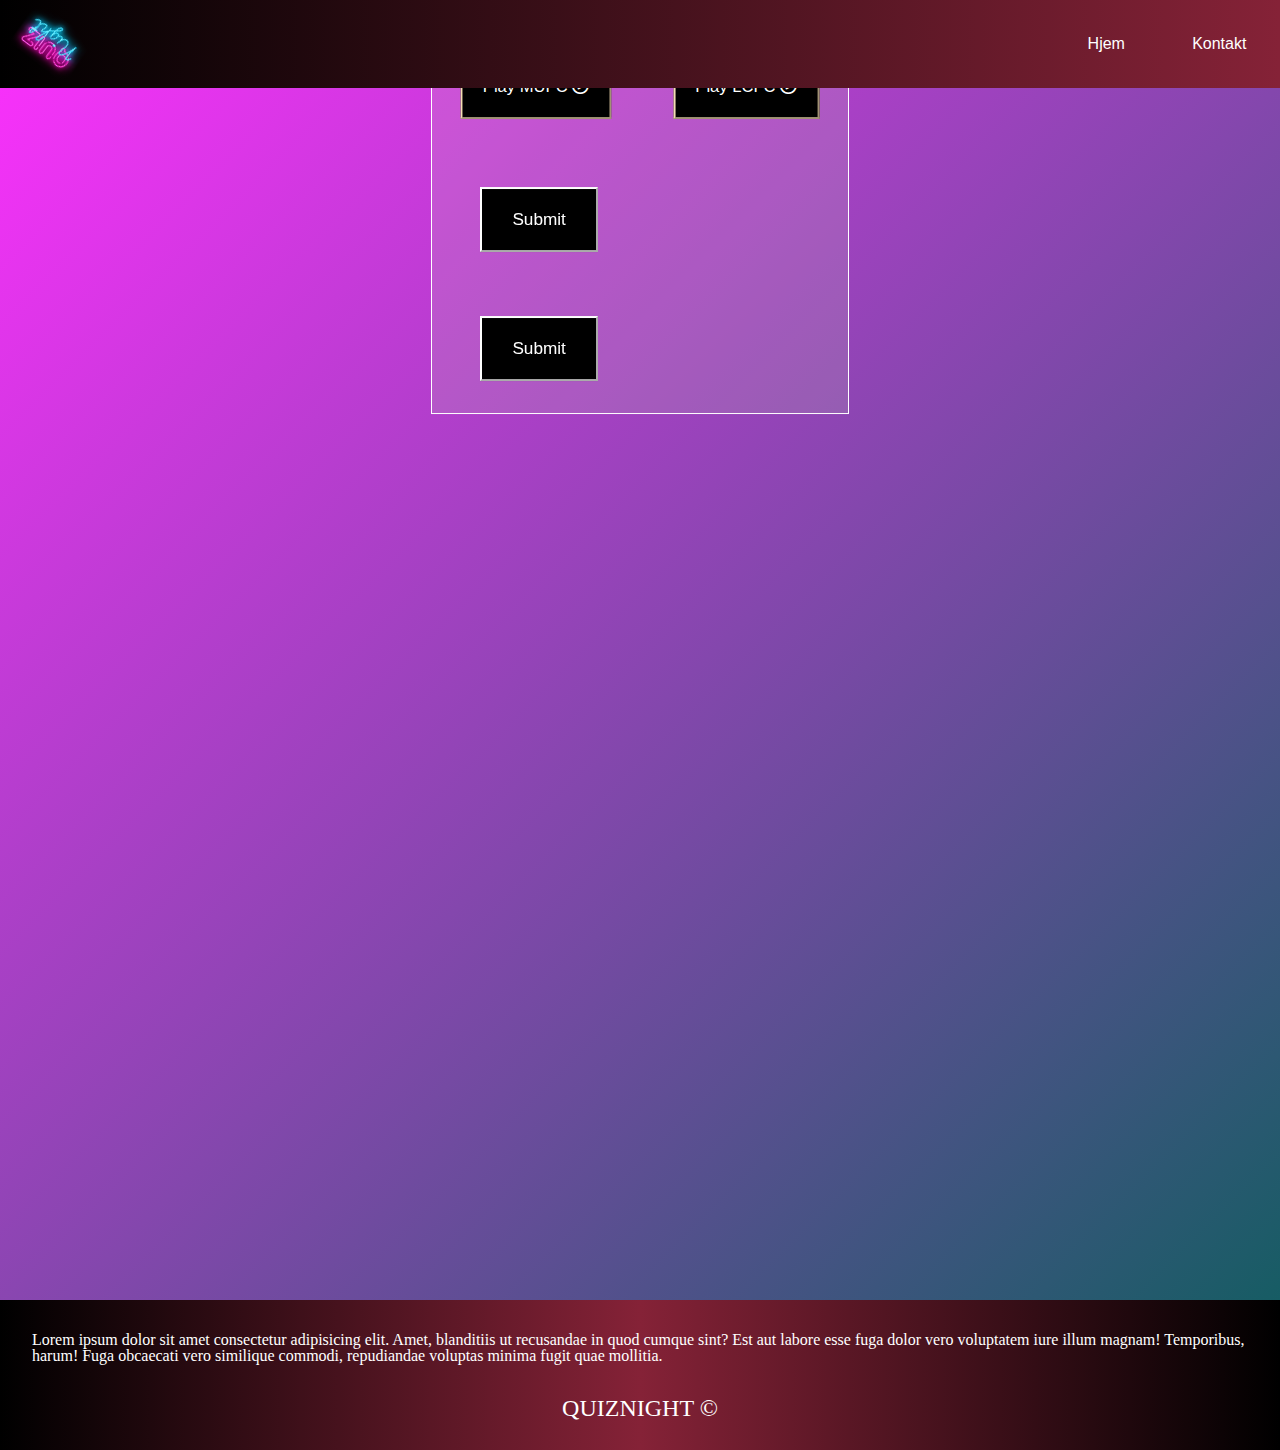
==== commit 7fc32a50: "Merge branch 'main' of https://github.com/SebEil/DS3102-Eksamen-webutvikling" ====
--- a/html/Page2.html
+++ b/html/Page2.html
@@ -34,13 +34,13 @@
                 <button id="unitedBtn">Play MUFC <i class="far fa-play-circle"></i></button>
                 <button id="liverpoolBtn">Play LCFC <i class="far fa-play-circle"></i></button> 
 
-                <section class="quiz-container1">
+                <section class="quiz-container__united">
                     <div class="quizUnited"></div>
                     <button class="submitUnited">Submit</button>
                     <div class="resultUnited"></div>
                 </section>
 
-                <section class="quiz-container2">
+                <section class="quiz-container__liverpool">
                     <div class="quizLiverpool"></div>
                     <button class="submitLiverpool">Submit</button>
                     <div class="resultLiverpool"></div>
--- a/css/main.css
+++ b/css/main.css
@@ -231,30 +231,30 @@
   padding-top: 40px;
   padding-bottom: 40px;
 }
-.main-content .main-content__fotball .fotball-players {
+.main-content .main-content__fotball .fotball-players__united {
   text-align: center;
   padding-top: 1rem;
   padding-bottom: 1rem;
   max-width: 100%;
   /* Styling filter her */
 }
-.main-content .main-content__fotball .fotball-players .fotball-players__label {
+.main-content .main-content__fotball .fotball-players__united .fotball-players__label-united {
   color: white;
   font-size: 2rem;
   font-weight: 200;
 }
-.main-content .main-content__fotball .fotball-players #player-filter {
+.main-content .main-content__fotball .fotball-players__united #player-filter__united {
   color: black;
   height: 25px;
 }
-.main-content .main-content__fotball .fotball-players .searchLabel {
+.main-content .main-content__fotball .fotball-players__united .searchLabel__united {
   color: #ffffff;
   font-size: 2rem;
   font-weight: 200;
   margin-top: 5rem;
   margin-left: 1rem;
 }
-.main-content .main-content__fotball .fotball-players #search-input {
+.main-content .main-content__fotball .fotball-players__united #search-input__united {
   height: 25px;
 }
 .main-content .main-content__fotball .players-content {
@@ -270,7 +270,7 @@
   text-align: center;
   font-family: "Courier New", Courier, monospace;
 }
-.main-content .main-content__fotball .player-article {
+.main-content .main-content__fotball .player-article__united {
   max-width: 440px;
   margin: 10px;
   padding: 3rem;
@@ -281,17 +281,17 @@
   color: white;
   cursor: pointer;
 }
-.main-content .main-content__fotball .player-article:hover {
+.main-content .main-content__fotball .player-article__united:hover {
   transform: scale(1.015);
 }
-.main-content .main-content__fotball .player-article img {
+.main-content .main-content__fotball .player-article__united img {
   width: 200px;
   height: 200px;
 }
-.main-content .main-content__fotball .player-article h3 {
+.main-content .main-content__fotball .player-article__united h3 {
   margin-top: 20px;
 }
-.main-content .main-content__fotball .back-players-content {
+.main-content .main-content__fotball .back-players-content__united {
   max-width: 440px;
   margin: 10px;
   padding: 3rem;
@@ -302,10 +302,10 @@
   color: white;
   cursor: pointer;
 }
-.main-content .main-content__fotball .back-players-content .click {
+.main-content .main-content__fotball .back-players-content__united .click {
   color: red;
 }
-.main-content .main-content__fotball .player-article2 {
+.main-content .main-content__fotball .player-article__liverpool {
   max-width: 440px;
   margin: 10px;
   padding: 3rem;
@@ -316,17 +316,17 @@
   color: white;
   cursor: pointer;
 }
-.main-content .main-content__fotball .player-article2:hover {
+.main-content .main-content__fotball .player-article__liverpool:hover {
   transform: scale(1.015);
 }
-.main-content .main-content__fotball .player-article2 img {
+.main-content .main-content__fotball .player-article__liverpool img {
   width: 200px;
   height: 200px;
 }
-.main-content .main-content__fotball .player-article2 h3 {
+.main-content .main-content__fotball .player-article__liverpool h3 {
   margin-top: 20px;
 }
-.main-content .main-content__fotball .back-players-content2 {
+.main-content .main-content__fotball .back-players-content__liverpool {
   max-width: 440px;
   margin: 10px;
   padding: 3rem;
@@ -337,7 +337,7 @@
   color: white;
   cursor: pointer;
 }
-.main-content .main-content__fotball .back-players-content2 .click {
+.main-content .main-content__fotball .back-players-content__liverpool .click {
   color: blue;
 }
 .main-content .main-content__fotball .change-team-container {
@@ -365,28 +365,28 @@
 .main-content .main-content__fotball .change-team-container #change-team-liverpool:hover {
   background-image: linear-gradient(to left, black, #00ccff);
 }
-.main-content .fotball-players2 {
+.main-content .fotball-players__liverpool {
   text-align: center;
   padding-top: 1rem;
   padding-bottom: 1rem;
   /* Styling filter her */
 }
-.main-content .fotball-players2 .fotball-players__label2 {
+.main-content .fotball-players__liverpool .fotball-players__label-liverpool {
   color: white;
   font-size: 2rem;
   font-weight: 200;
 }
-.main-content .fotball-players2 #player-filter2 {
+.main-content .fotball-players__liverpool #player-filter__liverpool {
   color: black;
   height: 25px;
 }
-.main-content .fotball-players2 .searchLabel2 {
+.main-content .fotball-players__liverpool .searchLabel-liverpool {
   color: #ffffff;
   font-size: 2rem;
   font-weight: 200;
   margin-top: 5rem;
 }
-.main-content .fotball-players2 #search-input2 {
+.main-content .fotball-players__liverpool #search-input__liverpool {
   height: 25px;
 }
 
@@ -493,7 +493,7 @@
   display: block;
 }
 
-.quiz-container1, .quiz-container2 {
+.quiz-container__united, .quiz-container__liverpool {
   text-align: start;
   margin: 2rem;
 }
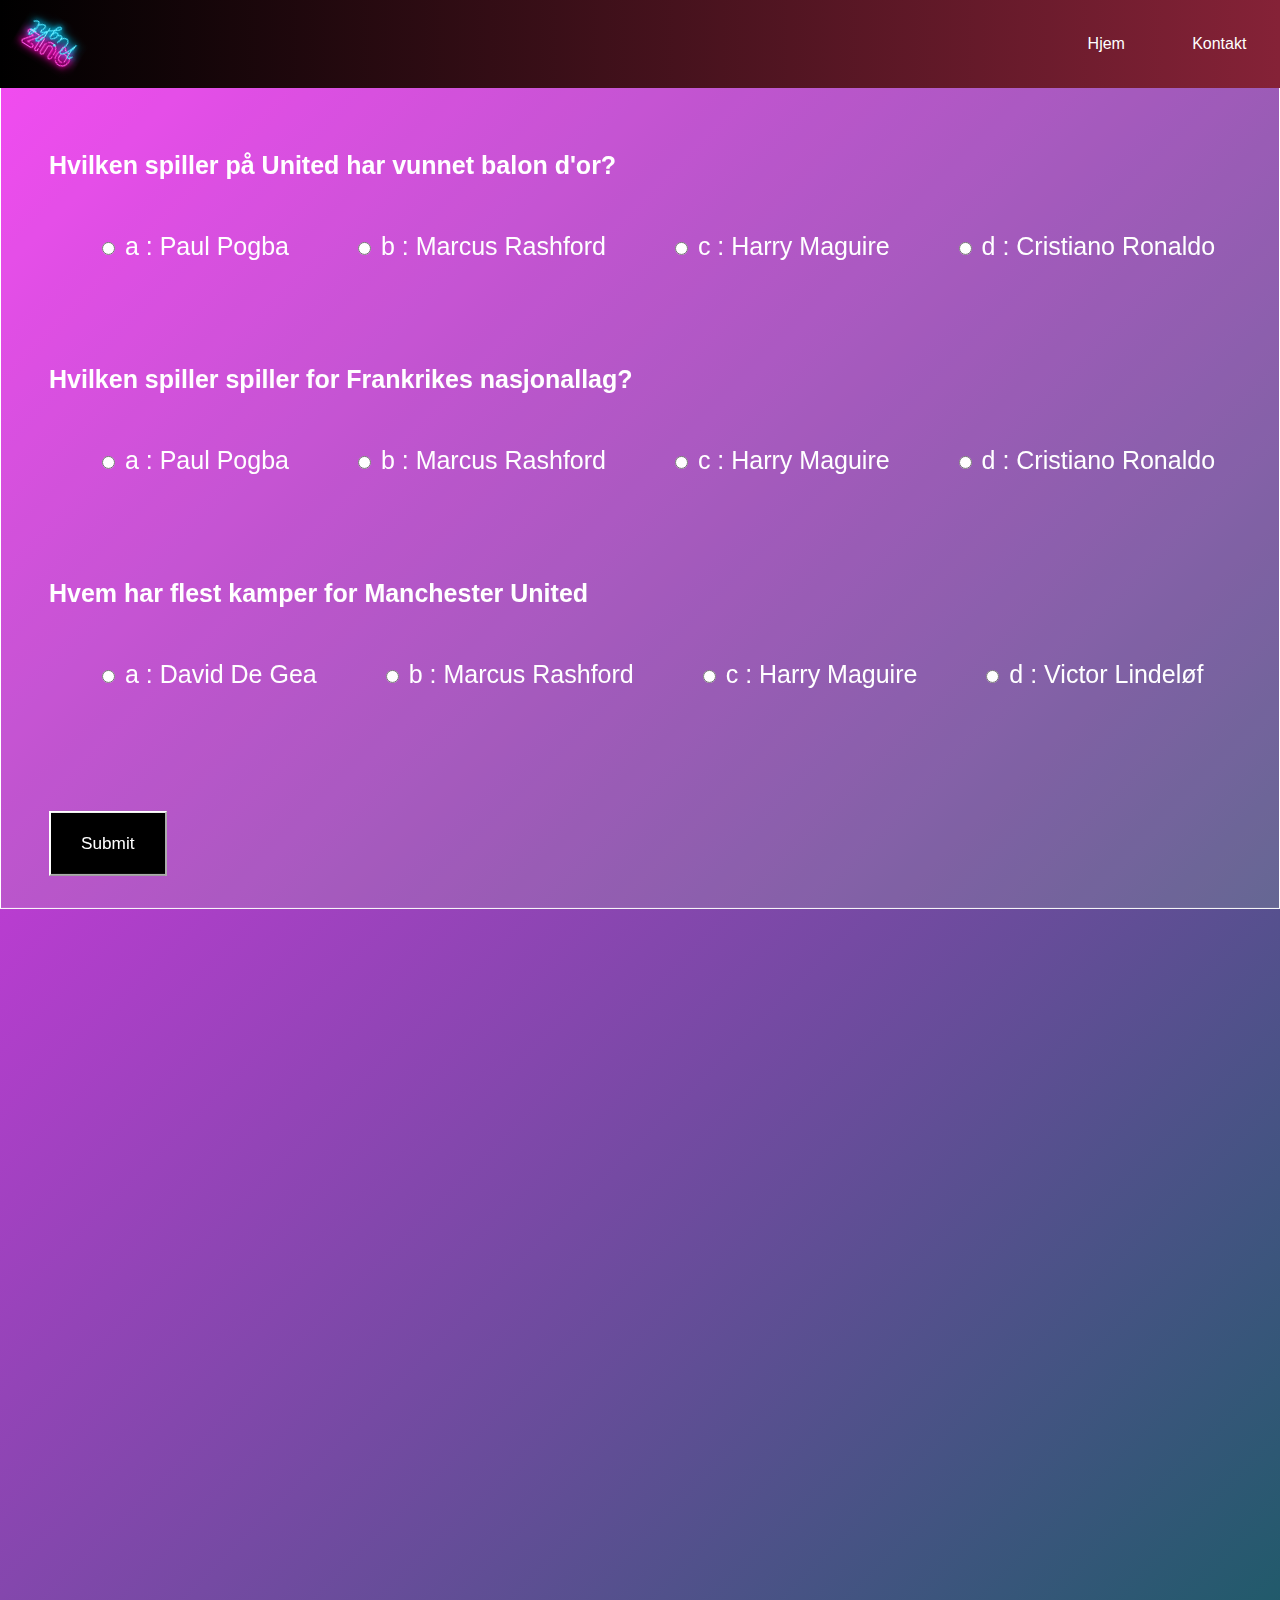
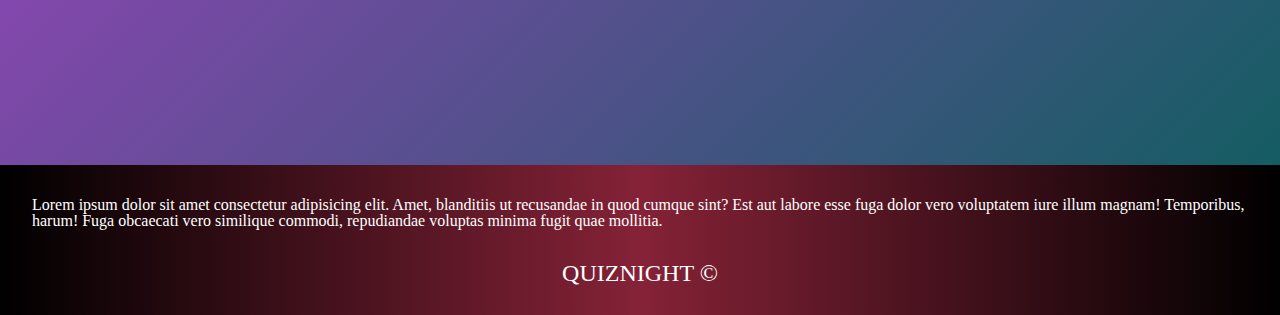
==== commit 4bad6bfc: "La til highscore fra forrige quiz" ====
--- a/html/Page2.html
+++ b/html/Page2.html
@@ -35,12 +35,14 @@
                 <button id="liverpoolBtn">Play LCFC <i class="far fa-play-circle"></i></button> 
 
                 <section class="quiz-container__united">
+                    <h3 class="unitedHighscore"></h3>
                     <div class="quizUnited"></div>
                     <button class="submitUnited">Submit</button>
                     <div class="resultUnited"></div>
                 </section>
 
                 <section class="quiz-container__liverpool">
+                    <h3 class="liverpoolHighscore"></h3>
                     <div class="quizLiverpool"></div>
                     <button class="submitLiverpool">Submit</button>
                     <div class="resultLiverpool"></div>
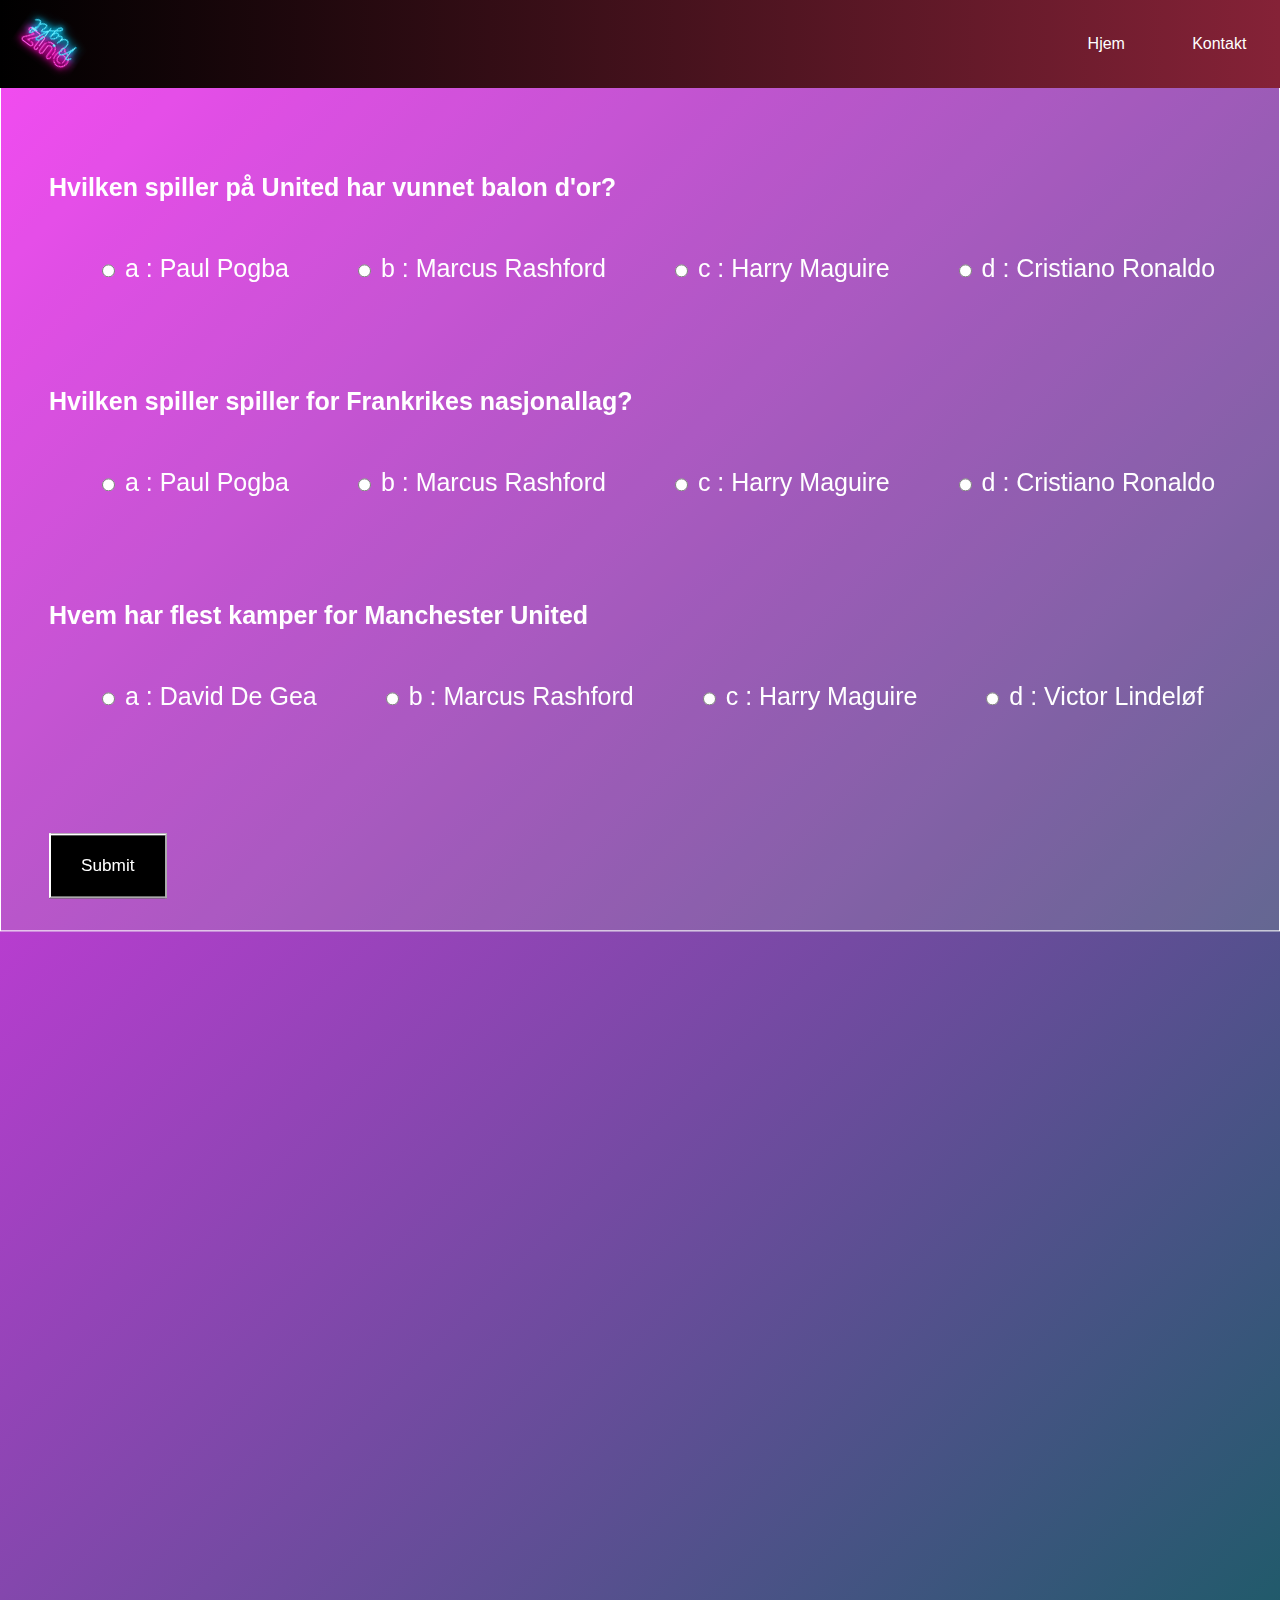
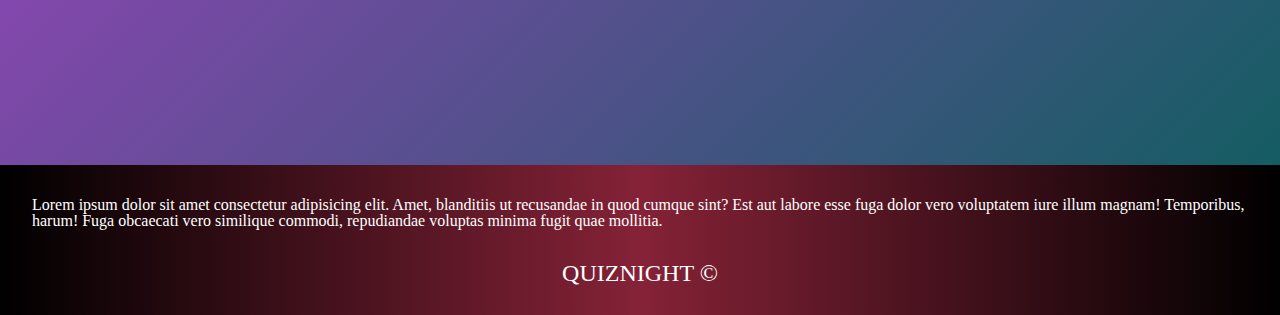
==== commit 9526f4b7: "Fiksa på highscore og localstorage" ====
--- a/html/Page2.html
+++ b/html/Page2.html
@@ -10,7 +10,7 @@
     
 </head>
 <body>
-     <!--Header + navbar-->
+    
      <header class="main-page-header">
         <a class="logo" href="/html/index.html">
             <img src="/Img/quizlogo.png" alt="" class="logoimg">
@@ -23,17 +23,14 @@
             </div>
         </nav>
     </header>
-    <!--Header slutt-->
-    
+
     <main>
-
         <section class="page-container">
-            <div class="quiz-container">
-                
+            <div class="quiz-container">               
                 <h1 class="quizHeader">Velg Quiz</h1>
                 <button id="unitedBtn">Play MUFC <i class="far fa-play-circle"></i></button>
                 <button id="liverpoolBtn">Play LCFC <i class="far fa-play-circle"></i></button> 
-
+                
                 <section class="quiz-container__united">
                     <h3 class="unitedHighscore"></h3>
                     <div class="quizUnited"></div>
@@ -47,10 +44,8 @@
                     <button class="submitLiverpool">Submit</button>
                     <div class="resultLiverpool"></div>
                 </section>
-
             </div>
         </section>
-
     </main>
 
     <footer class="main-footer">
@@ -58,14 +53,12 @@
         <h3 class="footer-name">QuizNight ©</h3>
     </footer>
 
-
-
     <!-- GSAP cdn -->
     <script src="https://cdnjs.cloudflare.com/ajax/libs/gsap/3.8.0/gsap.min.js" defer></script>
     <!-- GSAP quiz script -->
     <script src="/js/gsap-quiz.js" defer></script>
     <!--Quiz script-->
-    <script src="../js/quiz.js"></script>
+    <script  src="/js/quiz.js"></script>
     <!--navbar script-->
     <script src="/js/nav-menu.js"></script>
 
